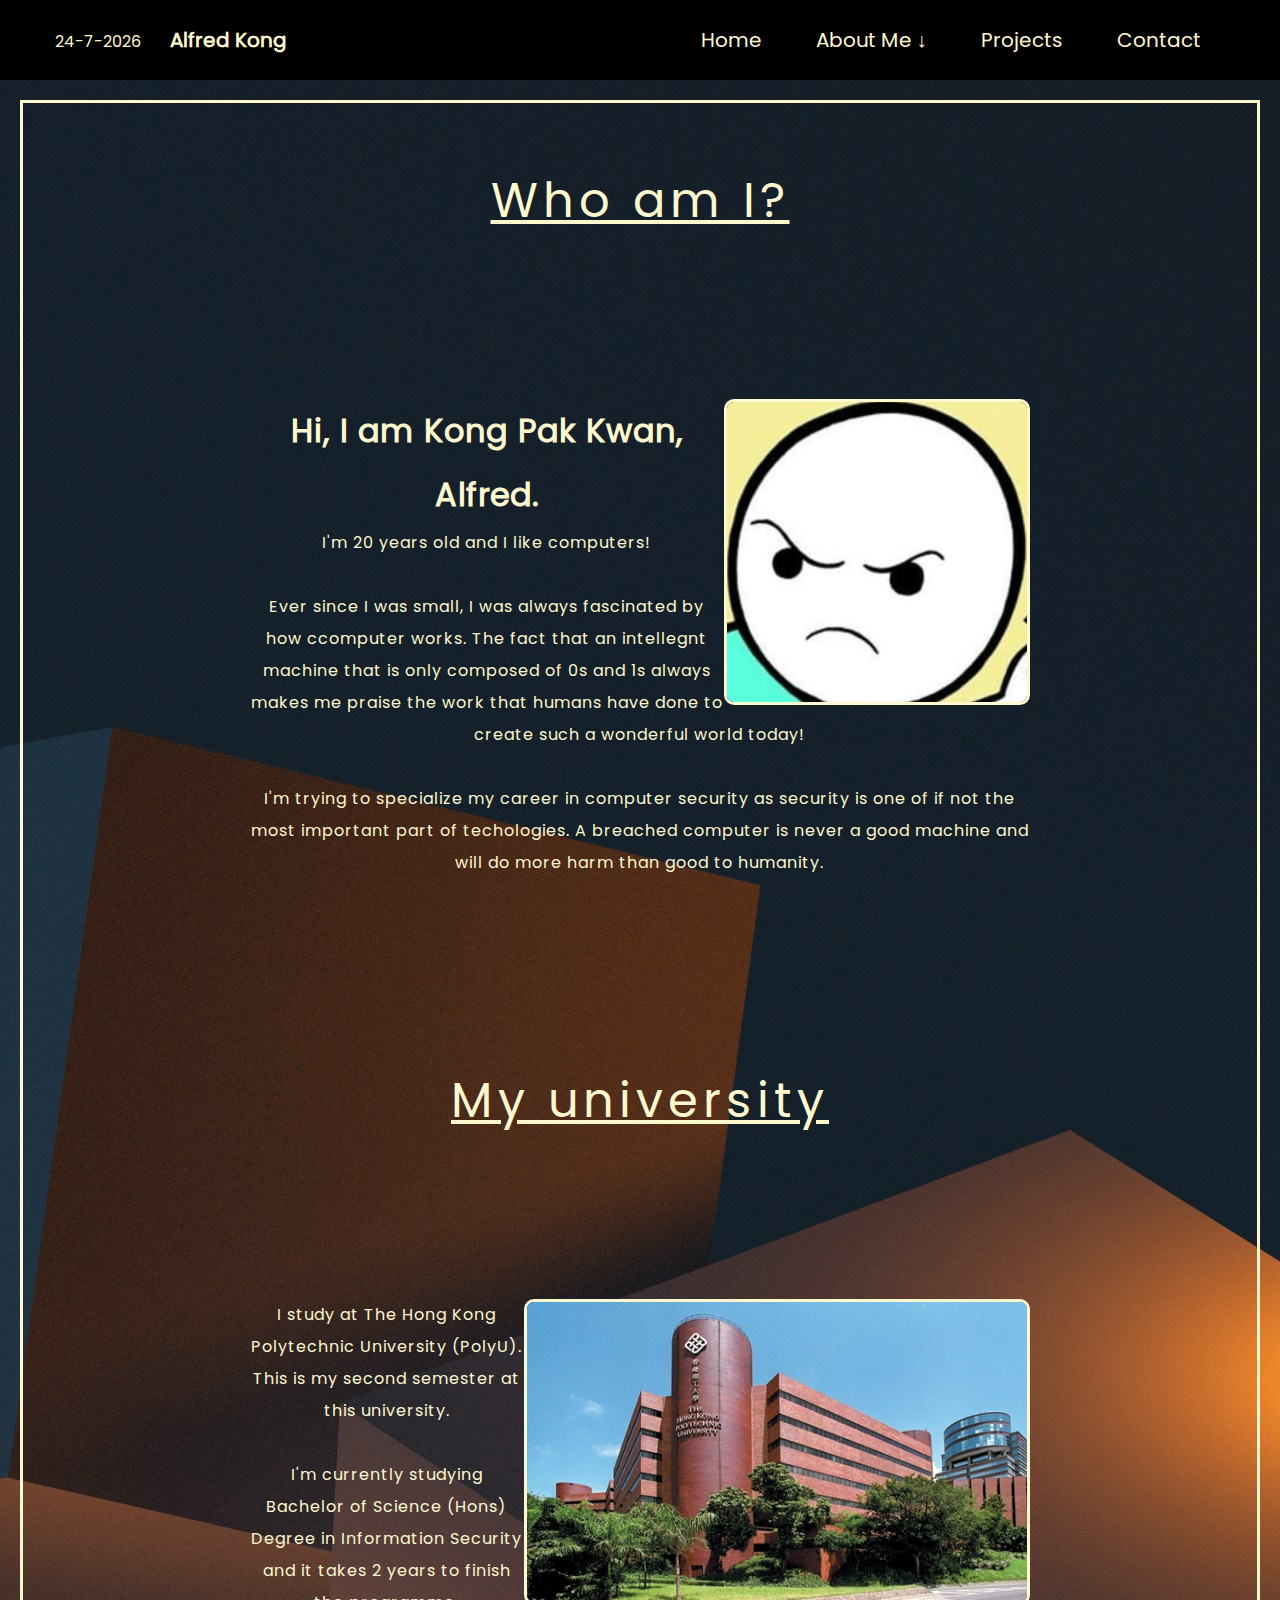
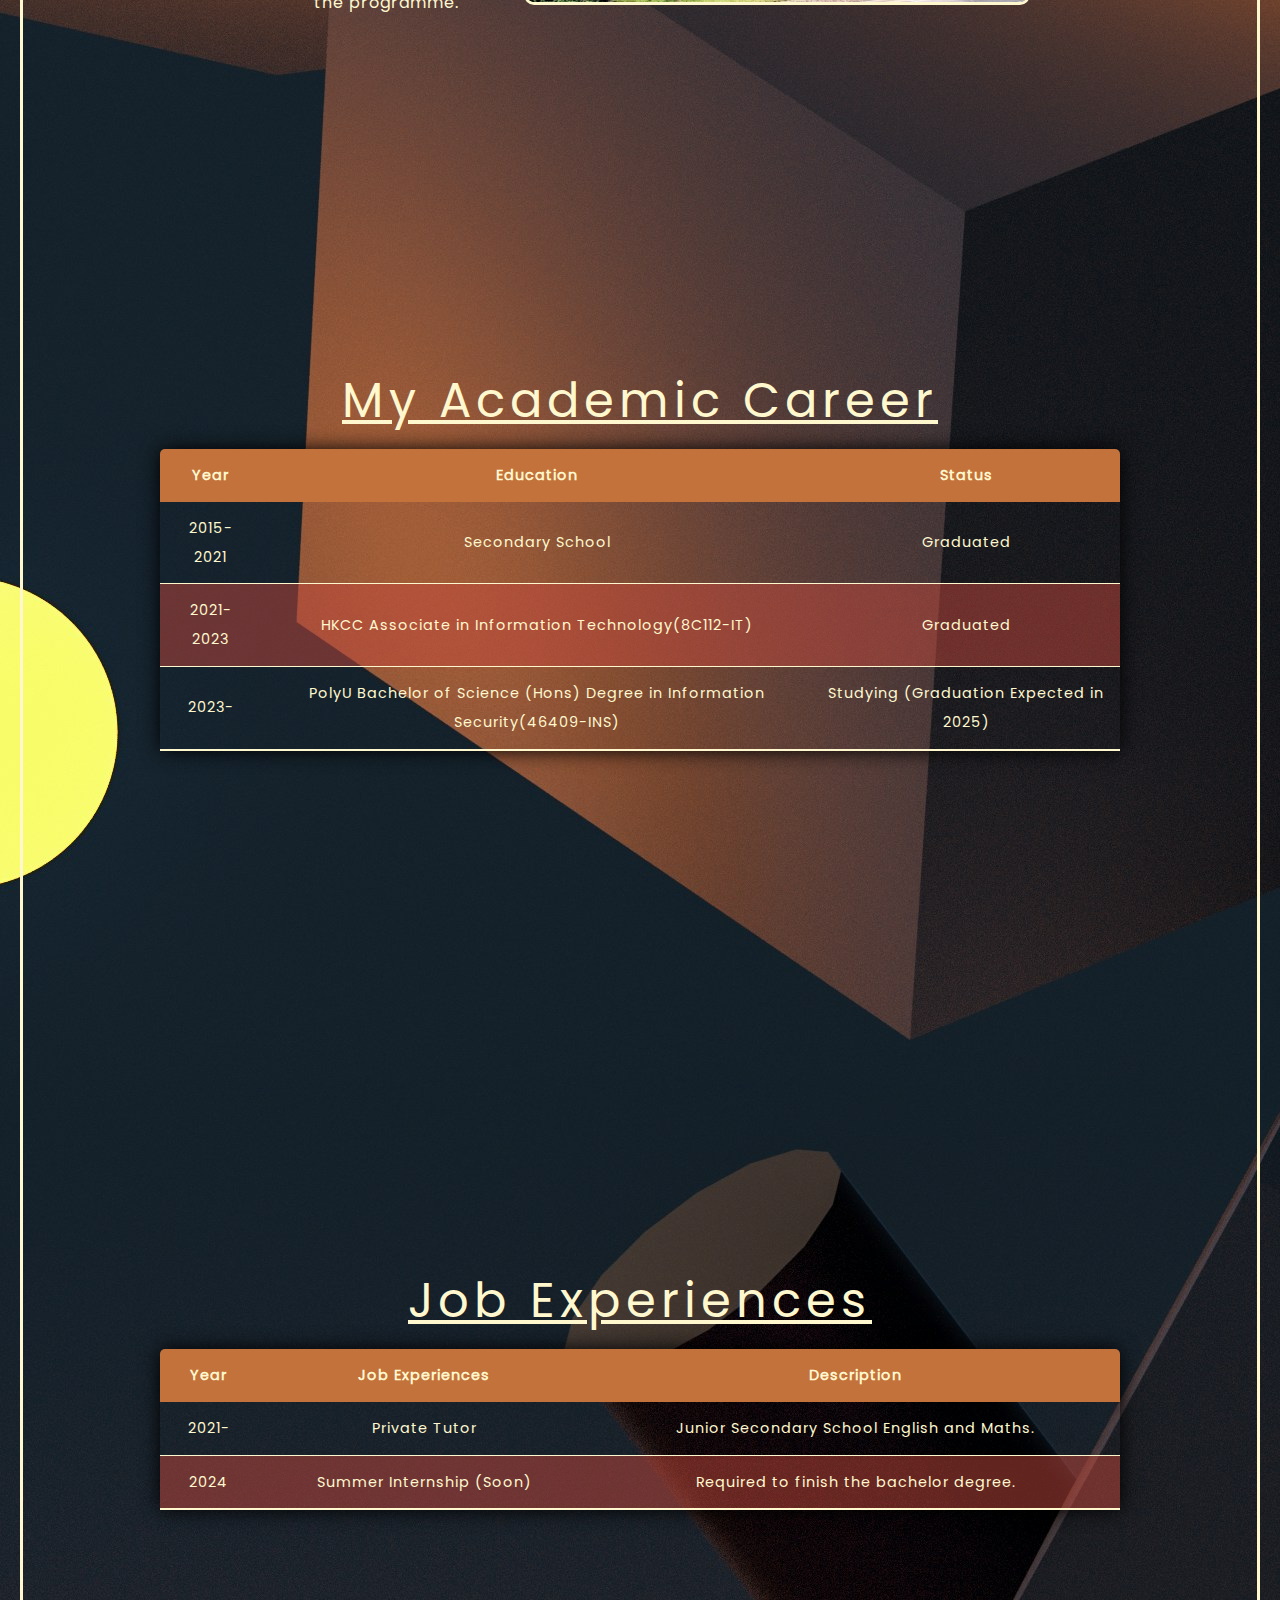
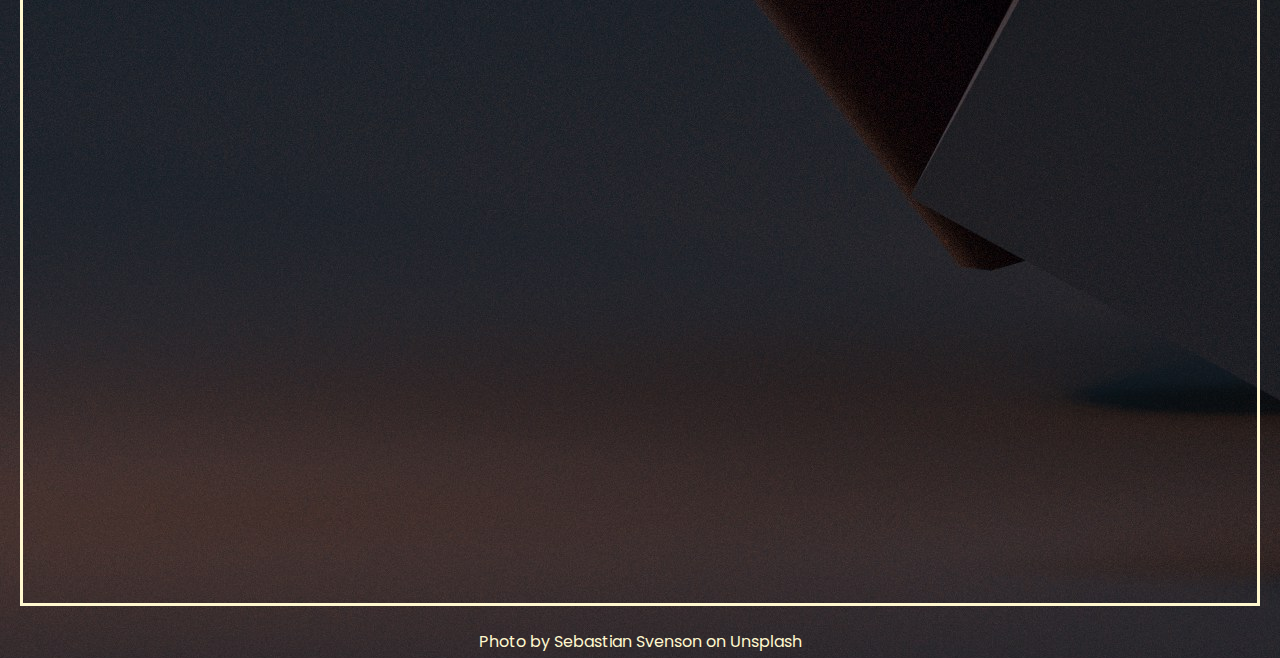
==== info.html @ 974480f4 "Done" ====
<!DOCTYPE html>
<html>

<head>
    <title>My Personal Homepage</title>
    <meta charset="UTF-8">
    <meta name="viewport" content="width=device-width,initial-scale=1.0">
    <link href="style.css" rel="stylesheet">
</head>

<header class="header">
    <ul>
        <script type="text/javascript">
            function showDate() {
                var d = new Date();
                var current_date = d.getDate();
                var current_month = d.getMonth() + 1;
                var current_year = d.getFullYear();
                document.write(current_date + "-" + current_month + "-" + current_year);
            }
        </script>
        </li>
        <li style="color:#fff8cf;">
            <script type="text/javascript">showDate();</script>
        </li>
        <li>
            <h2>Alfred Kong</h2>
        </li>
        <li><a href="index.html">Home</a></li>
        <li>
            <a href="info.html">About Me ↓</a>
            <ul class="dropdown">
                <li><a href="info.html#myself">Who am I?</a></li>
                <li><a href="info.html#university">My University</a></li>
                <li><a href="info.html#academic">Academic Career</a></li>
                <li><a href="info.html#job">Job Experiences</a></li>
            </ul>
        </li>
        <li><a href="project.html">Projects</a></li>
        <li><a href="contact.html">Contact</a></li>
    </ul>
</header>

<body>
    <div class="info">
        <div class="content">
            <div id="myself">
                <h1><span><u>Who am I?</u></span></h1>
                <div class="wrapper">
                    <img src='myself.png' style="width:300px;height:300px">
                    <div class="text-box">
                        <h3 style="font-size: 32px;"><b>Hi, I am Kong Pak Kwan, Alfred.<br></b></h3>
                        <p> I'm 20 years old and I like computers!<br><br>
                            Ever since I was small, I was always fascinated by how ccomputer works.
                            The fact that an intellegnt machine that is only composed of 0s and 1s
                            always makes me praise the work that humans have done to create such a wonderful world
                            today!
                            <br><br>
                            I'm trying to specialize my career in computer security as security is one of if not the
                            most
                            important part of techologies.
                            A breached computer is never a good machine and will do more harm than good to humanity.
                        </p>
                    </div>
                </div>
            </div>

            <div id="university">
                <h1><span><u>My university</u></span></h1>
                <div class="wrapper">
                    <img src='polyu.jpg' style="width:500px;height:300px">
                    <div class="text-box">
                        <p>I study at <a href="https://www.polyu.edu.hk/">The Hong Kong Polytechnic University
                                (PolyU)</a>. This
                            is my second semester at this university.<br><br>
                            I'm currently studying <a
                                href="https://www.polyu.edu.hk/eee/study/ug-programmes/eie-scheme/scheme_eie_46409-ins/">Bachelor
                                of Science (Hons) Degree in Information Security</a> and it takes 2 years to finish the
                            programme.
                        </p>
                    </div>
                </div>
            </div>

            <div id="academic">
                <h1><span><u>My Academic Career</u></span></h1>
                <table class="contenttable">
                    <thead>
                        <tr>
                            <th>Year</th>
                            <th>Education</th>
                            <th>Status</th>
                        </tr>
                    </thead>
                    <tbody>
                        <tr>
                            <td>2015-2021</td>
                            <td>Secondary School</td>
                            <td>Graduated</td>
                        </tr>
                        <tr>
                            <td>2021-2023</td>
                            <td>HKCC Associate in Information Technology(8C112-IT)</td>
                            <td>Graduated</td>
                        </tr>
                        <tr>
                            <td>2023-</td>
                            <td>PolyU Bachelor of Science (Hons) Degree in Information Security(46409-INS)</td>
                            <td>Studying (Graduation Expected in 2025)</td>
                        </tr>
                    </tbody>
                </table>
            </div>

            <div id="job">
                <h1><span><u>Job Experiences</u></span></h1>
                <table class="contenttable">
                    <thead>
                        <tr>
                            <th>Year</th>
                            <th>Job Experiences</th>
                            <th>Description</th>
                        </tr>
                    </thead>
                    <tbody>
                        <tr>
                            <td>2021-</td>
                            <td>Private Tutor</td>
                            <td>Junior Secondary School English and Maths.</td>
                        </tr>
                        <tr>
                            <td>2024</td>
                            <td>Summer Internship (Soon)</td>
                            <td>Required to finish the bachelor degree.</td>
                        </tr>
                    </tbody>
                </table>
            </div>
        </div>
    </div>
    Photo by <a
        href="https://unsplash.com/@sebastiansvenson?utm_content=creditCopyText&utm_medium=referral&utm_source=unsplash">Sebastian
        Svenson</a> on <a
        href="https://unsplash.com/photos/brown-cardboard-box-with-yellow-light-d2w-_1LJioQ?utm_content=creditCopyText&utm_medium=referral&utm_source=unsplash">Unsplash</a>

</body>

</html>
---- style.css ----
@font-face {
    font-family: Poppins-Regular;
    src: url('fonts/Poppins/Poppins-Regular.ttf'); 
  }

*{
    margin: 0;
    padding: 0;
    text-align: center;
    font-family: Poppins-Regular, sans-serif;    
}

html{
    scroll-behavior: smooth;
}

ul{
    list-style: none;
    background: rgb(0, 0, 0);
}

ul li{
    display: inline-block;
    position: relative;
}

ul li a{
    display: block;
    padding: 20px 25px;
    color: #fff8cf;
    text-decoration: none;
    align-self: start;
    font-size: 20px;
}

ul li h2{
    display: block;
    padding: 20px 25px;
    color: #fff8cf;
    text-decoration: none;
    text-align: left;
    font-size: 20px;
    margin-right: 40vh;
}

ul li ul.dropdown li{
    display: block;
}

ul li ul.dropdown{
    width: 100%;
    background: #c4723b;
    position: absolute;
    z-index: 999;
    display: none;
}

ul li a:hover{
    background: rgb(114, 114, 114);
}

ul li:hover ul.dropdown{
    display: block;
}

.info body{
    background-size:auto;
}

body{
    color: #fff8cf;
    background-image: url("background.jpg");
    background-position: 45% 0;
    line-height: 2;
}

button{
    width:200px;
    background: #c4723b;
    height: 45px;
    border-radius: 40px;
    border: none;
    outline: none;
    cursor: pointer;
    font-size: 20px;
}

a{
    color: #fff8cf;
    text-decoration: none;
}

h1{
    font-size: 48px;
    font-weight: 500;
    letter-spacing: 5px;
}

h1 span{
    transition: 0.5s;
}

h1:hover span:nth-child(1){
    margin-right: 10px;
}

h1:hover span{
    color: #fff;
    text-shadow: 0 0 10px #fff,
                 0 0 20px #fff,
                 0 0 40px #fff,
                 0 0 80px #fff,
                 0 0 120px #fff,
                 0 0 160px #fff,
}

h4{
    font-size: 60px;
    text-transform: uppercase;
    display: flex;
}

h4 span{
    transition: 1.5s;
}

h4:hover span{
    filter: blur(20px);
    opacity: 0;
    transform: scale(2);
}

.home{
    position: relative;
    box-sizing:border-box;
    display: flex;
    justify-content: center;
    min-height: 100vh;
    overflow: hidden;
}

.content{
    font-weight: 500;
    letter-spacing: 1px;
    margin-left: 5%;
    margin-right: 5%;
    height: 100%;
    padding: 50px 60px;  
    border: 3px solid #fff8cf;
    margin: 20px;
    padding: 0, 20px;
}

.info .content{
    height: 100%;
}

.wrapper{
    margin: 150px auto;
    width: 70%;
}

.info img{
    float: right;
    border: 3px solid #fff8cf;
    border-radius: 10px;
}

.info p{
}

#myself, #university, #academic, #job{
    height:100vh;
}

.text-box{
    
}

.contenttable{
    width: 960px;
    margin: auto;
    border-collapse: collapse;
    font-size: 0.9em;
    border-radius: 5px 5px 0 0;
    overflow: hidden;
    box-shadow: 0 0 20px black;
}

.contenttable thead tr{
    background-color:#c4723b;
    color:fff8cf;
    text-align: left;
}

.contenttable th, .contenttable td{
    padding: 12px 15px
}

.contenttable tbody tr{
    border-bottom: 1px solid #fff8cf;
}

.contenttable tbody tr:nth-of-type(even){
    background-color: rgba(196, 72, 59, 0.5);
}

.contenttable tbody tr:last-of-type{
    border-bottom: 2px solid #fff8cf;
}
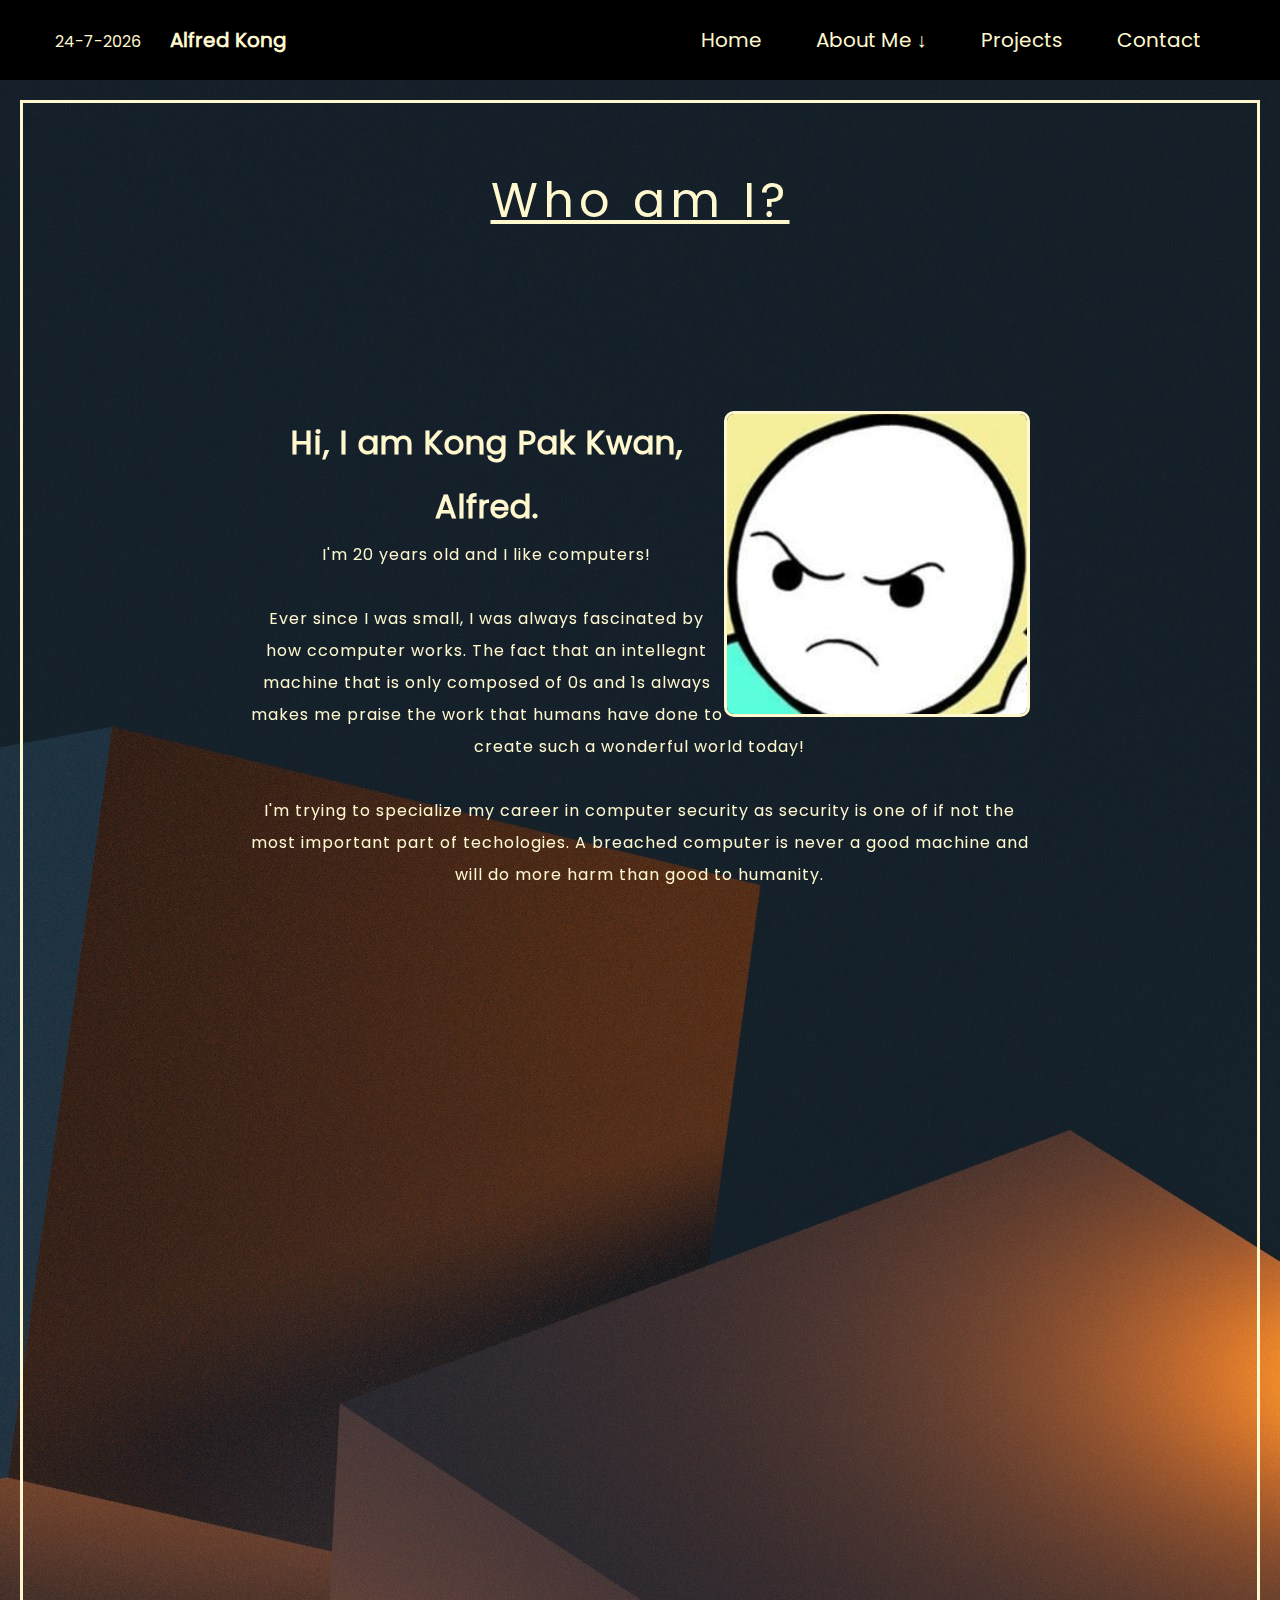
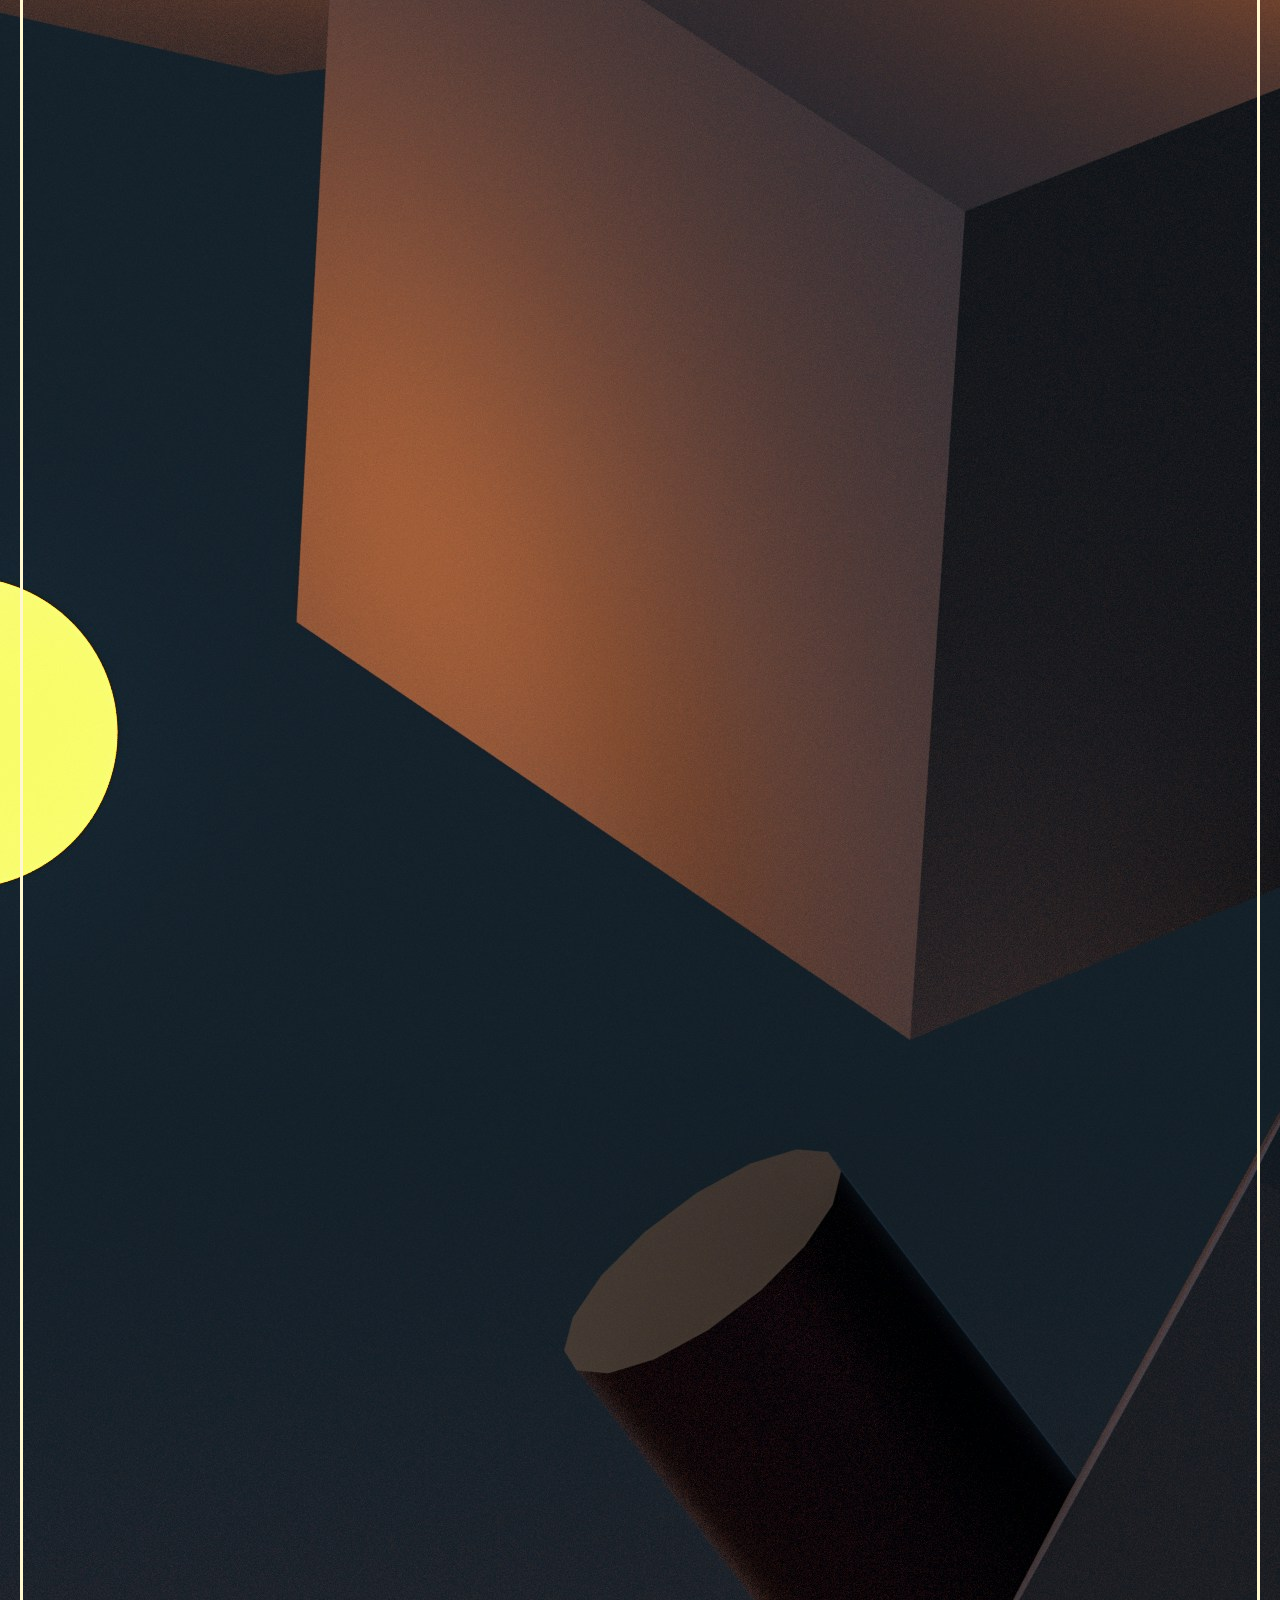
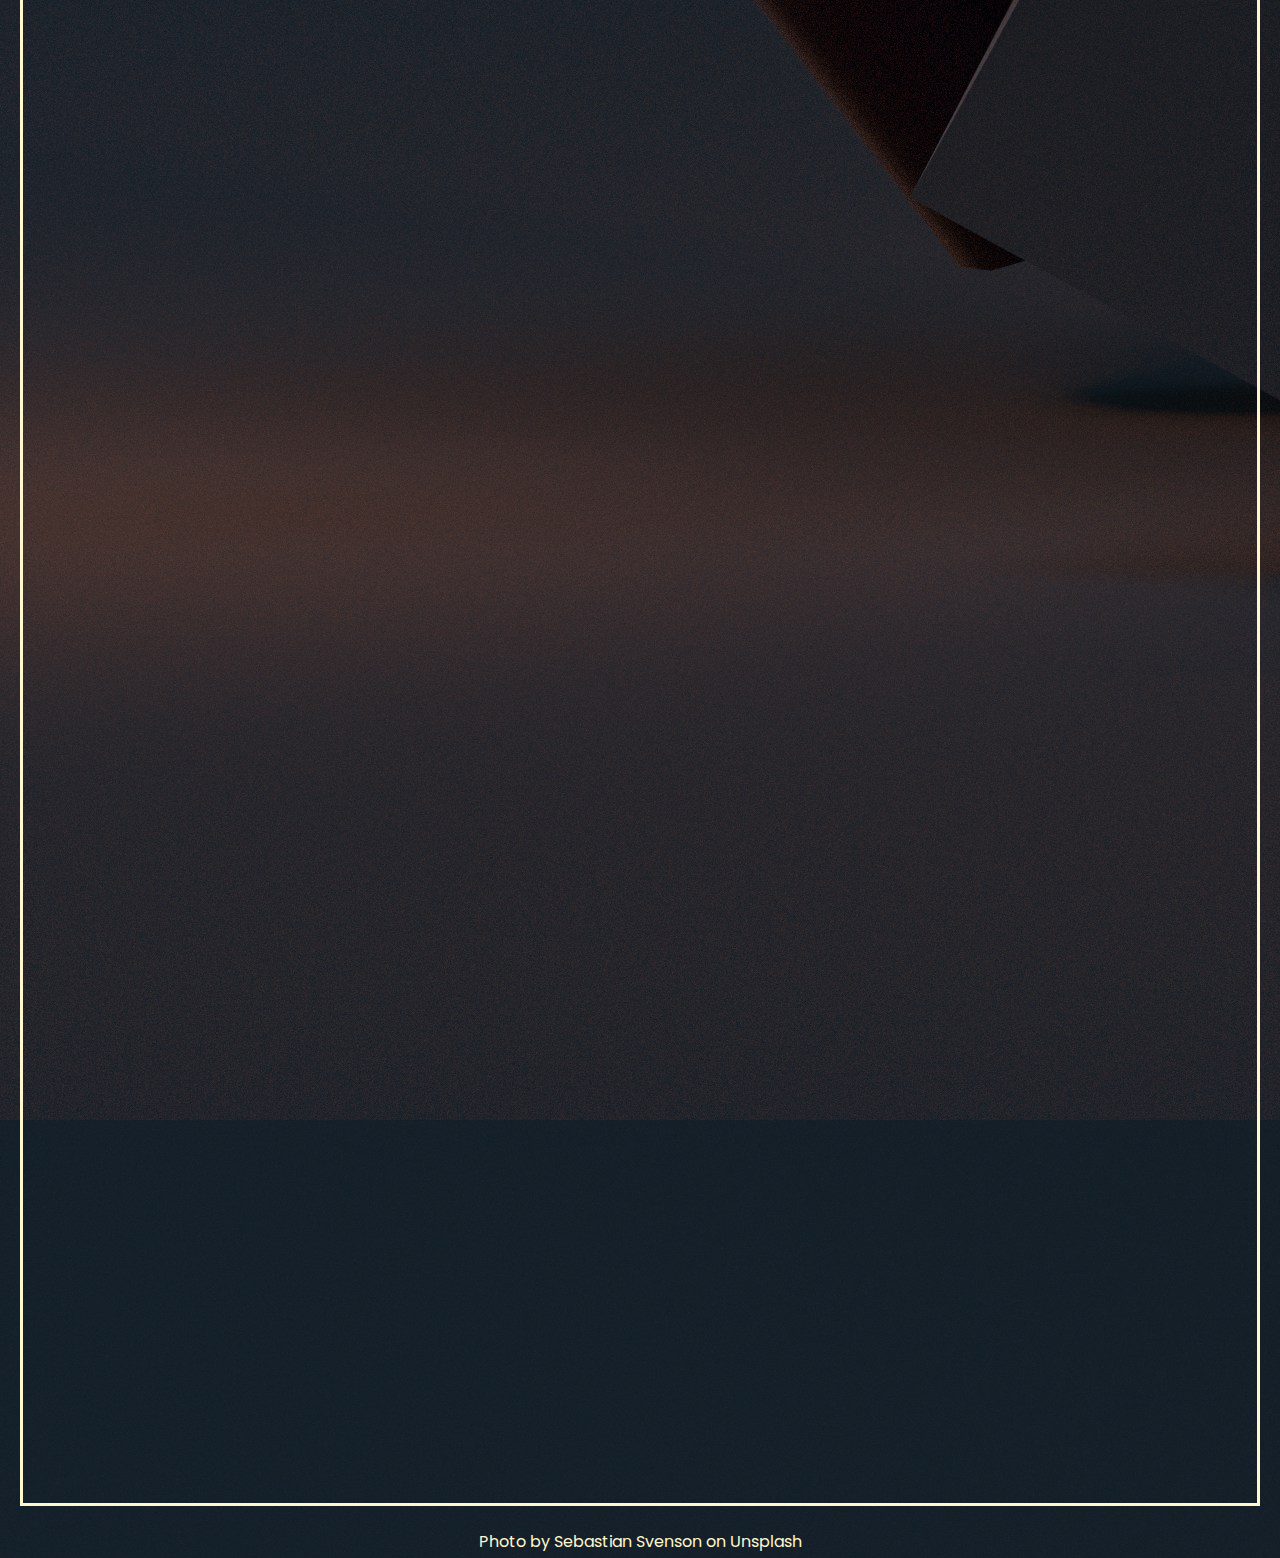
==== commit 7878d09b: "info fade in fade out done" ====
--- a/info.html
+++ b/info.html
@@ -6,6 +6,7 @@
     <meta charset="UTF-8">
     <meta name="viewport" content="width=device-width,initial-scale=1.0">
     <link href="style.css" rel="stylesheet">
+    <script defer src="script.js"><</script>
 </head>
 
 <header class="header">
@@ -44,7 +45,7 @@
 <body>
     <div class="info">
         <div class="content">
-            <div id="myself">
+            <section class="hidden" id="myself">
                 <h1><span><u>Who am I?</u></span></h1>
                 <div class="wrapper">
                     <img src='myself.png' style="width:300px;height:300px">
@@ -63,9 +64,18 @@
                         </p>
                     </div>
                 </div>
-            </div>
+            </section>
 
-            <div id="university">
+
+            <section class="hidden" id="hobby">
+                <h1><span><u>My Hobbies</u></span></h1>
+                    <div class="text-box">
+                        <p>I like playing vivdeo games! <br><br>
+                        </p>
+                    </div>
+            </section>
+
+            <section class="hidden" id="university">
                 <h1><span><u>My university</u></span></h1>
                 <div class="wrapper">
                     <img src='polyu.jpg' style="width:500px;height:300px">
@@ -80,9 +90,9 @@
                         </p>
                     </div>
                 </div>
-            </div>
+            </section>
 
-            <div id="academic">
+            <section class="hidden" id="academic">
                 <h1><span><u>My Academic Career</u></span></h1>
                 <table class="contenttable">
                     <thead>
@@ -110,9 +120,9 @@
                         </tr>
                     </tbody>
                 </table>
-            </div>
+            </section>
 
-            <div id="job">
+            <section class="hidden" id="job">
                 <h1><span><u>Job Experiences</u></span></h1>
                 <table class="contenttable">
                     <thead>
@@ -135,7 +145,7 @@
                         </tr>
                     </tbody>
                 </table>
-            </div>
+            </section>
         </div>
     </div>
     Photo by <a
--- a/style.css
+++ b/style.css
@@ -2,6 +2,9 @@
     font-family: Poppins-Regular;
     src: url('fonts/Poppins/Poppins-Regular.ttf'); 
   }
+
+@import url("https://fonts.googleapis.com/css?family=Signika+Negative:300,400&display=swap");
+
 
 *{
     margin: 0;
@@ -166,15 +169,13 @@
     border-radius: 10px;
 }
 
-.info p{
-}
-
-#myself, #university, #academic, #job{
-    height:100vh;
+section{
+    min-height:100vh;
+    display: grid;
 }
 
 .text-box{
-    
+    text-align: left;
 }
 
 .contenttable{
@@ -208,3 +209,16 @@
 .contenttable tbody tr:last-of-type{
     border-bottom: 2px solid #fff8cf;
 }
+
+.hidden{
+    opacity: 0;
+    filter: blur(5px);
+    transform: translateX(-100%);
+    transition: all 1s;
+}
+
+.show{
+    opacity: 1;
+    filter: blur(0);
+    transform: translateX(0);
+}